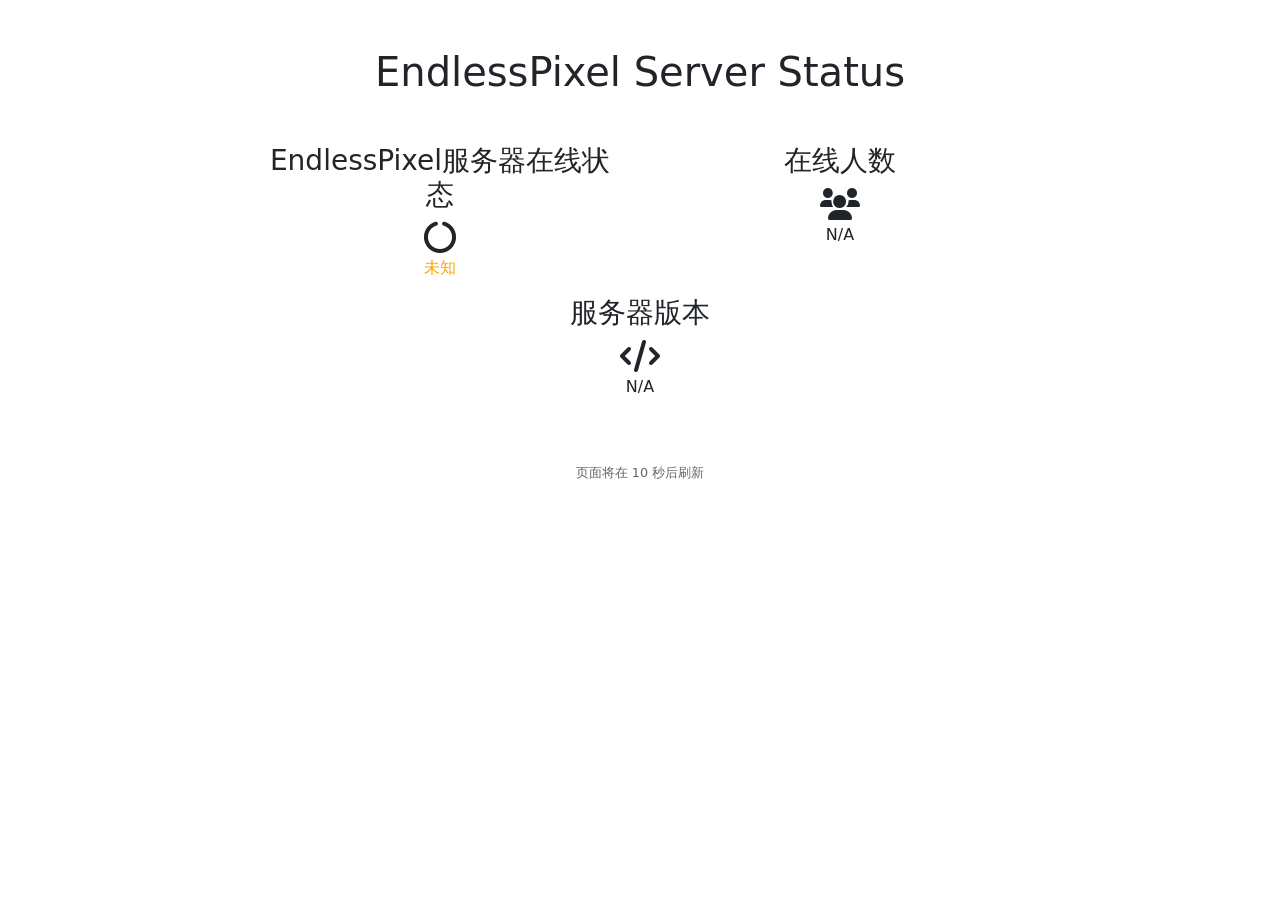
==== status.html @ 52b67645 "Website" ====
<!DOCTYPE html>
<html lang="zh-CN">
<head>
    <meta charset="UTF-8">
    <meta name="viewport" content="width=device-width, initial-scale=1.0">
    <title>EndlessPixel Server Status</title>
    <!-- Bootstrap CSS -->
    <link href="https://stackpath.bootstrapcdn.com/bootstrap/5.3.0/css/bootstrap.min.css" rel="stylesheet">
    <!-- Font Awesome -->
    <link rel="stylesheet" href="https://cdnjs.cloudflare.com/ajax/libs/font-awesome/6.0.0-beta3/css/all.min.css">
    <style>
        .server-box {
            text-align: center;
            margin: 0 10px;
        }
        .server-box h3 {
            margin-bottom: 10px;
        }
        .refresh-time {
            font-size: 0.8em;
            color: #666;
            text-align: center;
        }
    </style>
</head>
<body>
    <div class="container mt-5">
        <h1 class="text-center mb-5">EndlessPixel Server Status</h1>
        <div class="row justify-content-center">
            <div class="col-md-4 server-box">
                <h3>EndlessPixel服务器在线状态</h3>
                <i id="status-icon" class="fas fa-circle-notch fa-spin fa-2x"></i>
                <p id="status-text">未知</p>
            </div>
            <div class="col-md-4 server-box">
                <h3>在线人数</h3>
                <i id="players-icon" class="fas fa-users fa-2x"></i>
                <p id="online-players">未知</p>
            </div>
            <div class="col-md-4 server-box">
                <h3>服务器版本</h3>
                <i id="version-icon" class="fas fa-code fa-2x"></i>
                <p id="server-version">未知</p>
            </div>
        </div>
        <div class="refresh-time mt-5">
            <p>页面将在 <span id="refresh-time">10</span> 秒后刷新</p>
        </div>
    </div>

    <!-- Bootstrap JS -->
    <script src="https://stackpath.bootstrapcdn.com/bootstrap/5.3.0/js/bootstrap.bundle.min.js"></script>
    <script>
        const apiUrl = 'https://api.mcsrvstat.us/2/vip.gz.frp.one:25568';
        let timeLeft = 10; // 刷新间隔时间（秒）
        const refreshInterval = 10000; // 刷新间隔时间（毫秒）

        async function updateServerStatus() {
            try {
                const response = await fetch(apiUrl);
                if (!response.ok) {
                    throw new Error('网络请求失败');
                }
                const data = await response.json();

                // 更新服务器状态
                const statusText = document.getElementById('status-text');
                const statusIcon = document.getElementById('status-icon');
                const onlinePlayers = document.getElementById('online-players');
                const serverVersion = document.getElementById('server-version');

                if (data.online) {
                    statusText.textContent = '在线';
                    statusText.style.color = 'green';
                    statusIcon.classList.remove('fa-circle-notch', 'fa-spin');
                    statusIcon.classList.add('fa-check');
                    statusIcon.style.color = 'green';
                    onlinePlayers.textContent = data.players.online || 0;
                    serverVersion.textContent = data.version || '未知';
                } else {
                    statusText.textContent = '离线';
                    statusText.style.color = 'red';
                    statusIcon.classList.remove('fa-check');
                    statusIcon.classList.add('fa-times');
                    statusIcon.style.color = 'red';
                    onlinePlayers.textContent = 0;
                    serverVersion.textContent = '未知';
                }
            } catch (error) {
                console.error('获取服务器状态时出错:', error);
                const statusText = document.getElementById('status-text');
                const onlinePlayers = document.getElementById('online-players');
                const serverVersion = document.getElementById('server-version');
                statusText.textContent = '未知';
                statusText.style.color = 'orange';
                onlinePlayers.textContent = 'N/A';
                serverVersion.textContent = 'N/A';
            }
            timeLeft = refreshInterval / 1000;
        }

        function updateRefreshTime() {
            const refreshTimeElement = document.getElementById('refresh-time');
            refreshTimeElement.textContent = timeLeft;
            if (timeLeft > 0) {
                timeLeft--;
            } else {
                updateServerStatus();
            }
        }

        // 初始加载
        updateServerStatus();
        // 每秒更新剩余刷新时间
        setInterval(updateRefreshTime, 1000);
    </script>
</body>
</html>
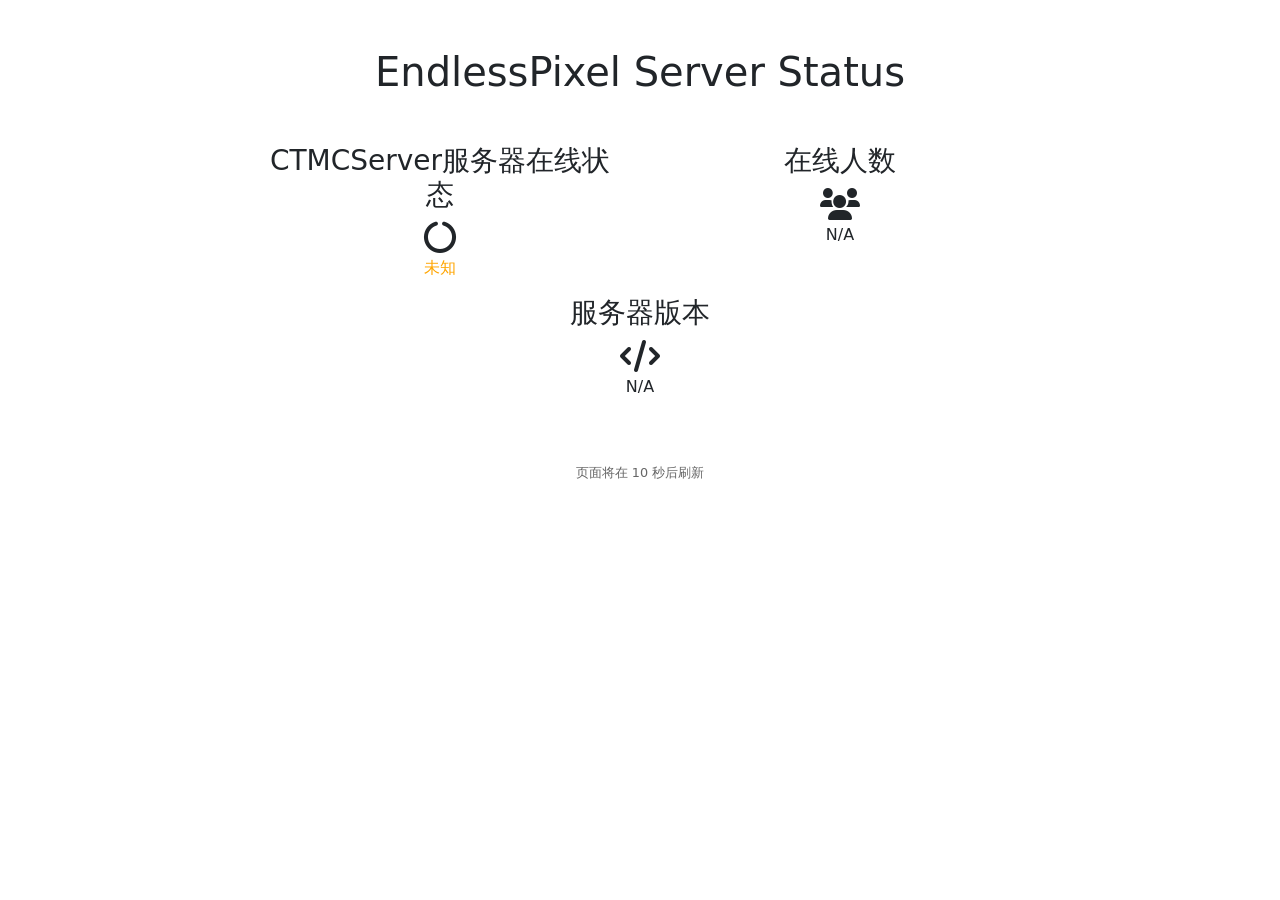
==== commit 5bb559ec: "Update status.html" ====
--- a/status.html
+++ b/status.html
@@ -3,7 +3,7 @@
 <head>
     <meta charset="UTF-8">
     <meta name="viewport" content="width=device-width, initial-scale=1.0">
-    <title>EndlessPixel Server Status</title>
+    <title>CTMC Server Status</title>
     <!-- Bootstrap CSS -->
     <link href="https://stackpath.bootstrapcdn.com/bootstrap/5.3.0/css/bootstrap.min.css" rel="stylesheet">
     <!-- Font Awesome -->
@@ -28,7 +28,7 @@
         <h1 class="text-center mb-5">EndlessPixel Server Status</h1>
         <div class="row justify-content-center">
             <div class="col-md-4 server-box">
-                <h3>EndlessPixel服务器在线状态</h3>
+                <h3>CTMCServer服务器在线状态</h3>
                 <i id="status-icon" class="fas fa-circle-notch fa-spin fa-2x"></i>
                 <p id="status-text">未知</p>
             </div>
@@ -115,4 +115,4 @@
         setInterval(updateRefreshTime, 1000);
     </script>
 </body>
-</html>+</html>
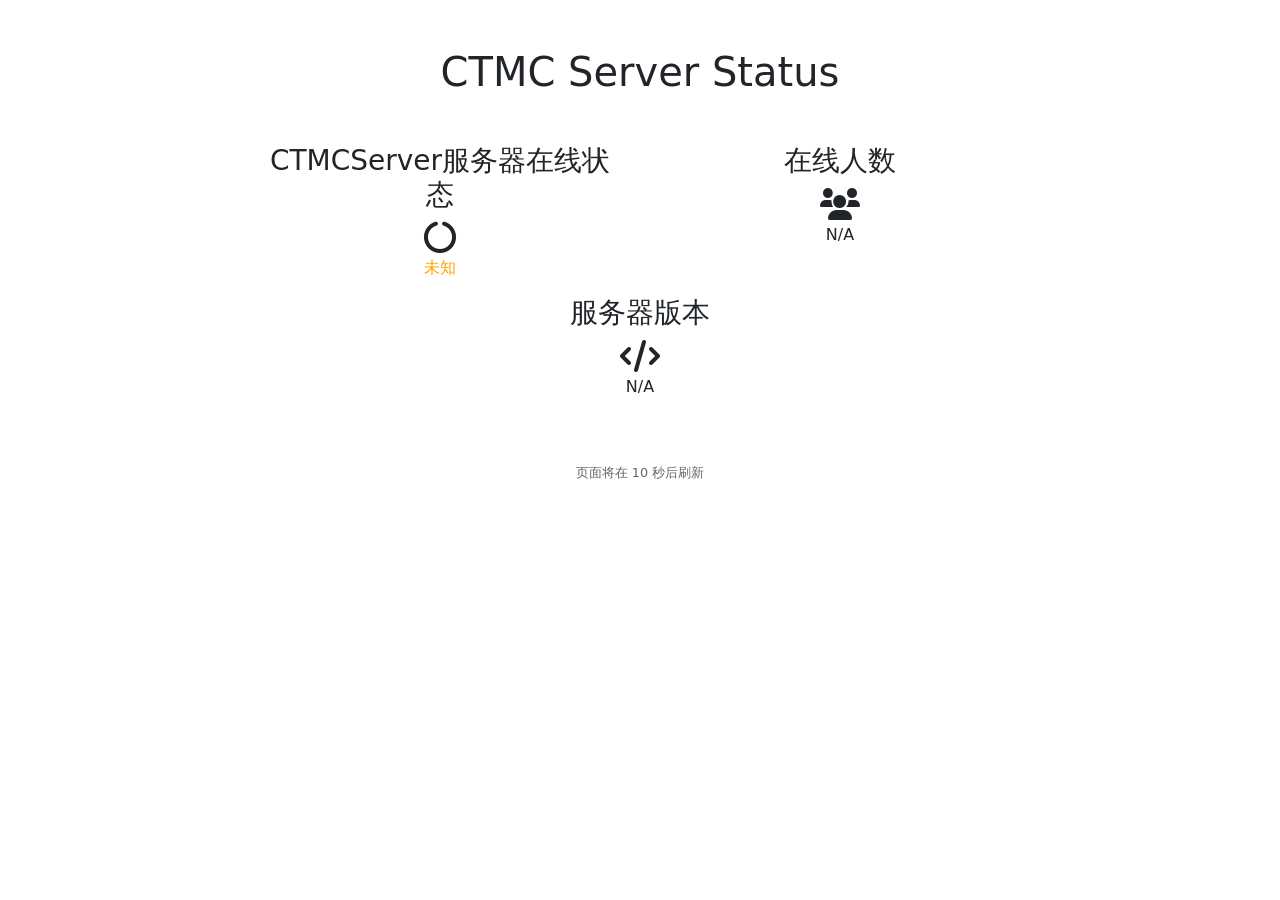
==== commit 8e287724: "Update status.html" ====
--- a/status.html
+++ b/status.html
@@ -25,7 +25,7 @@
 </head>
 <body>
     <div class="container mt-5">
-        <h1 class="text-center mb-5">EndlessPixel Server Status</h1>
+        <h1 class="text-center mb-5">CTMC Server Status</h1>
         <div class="row justify-content-center">
             <div class="col-md-4 server-box">
                 <h3>CTMCServer服务器在线状态</h3>
@@ -51,7 +51,7 @@
     <!-- Bootstrap JS -->
     <script src="https://stackpath.bootstrapcdn.com/bootstrap/5.3.0/js/bootstrap.bundle.min.js"></script>
     <script>
-        const apiUrl = 'https://api.mcsrvstat.us/2/vip.gz.frp.one:25568';
+        const apiUrl = 'https://api.mcsrvstat.us/2/hb.frp.one:33322';
         let timeLeft = 10; // 刷新间隔时间（秒）
         const refreshInterval = 10000; // 刷新间隔时间（毫秒）
 
